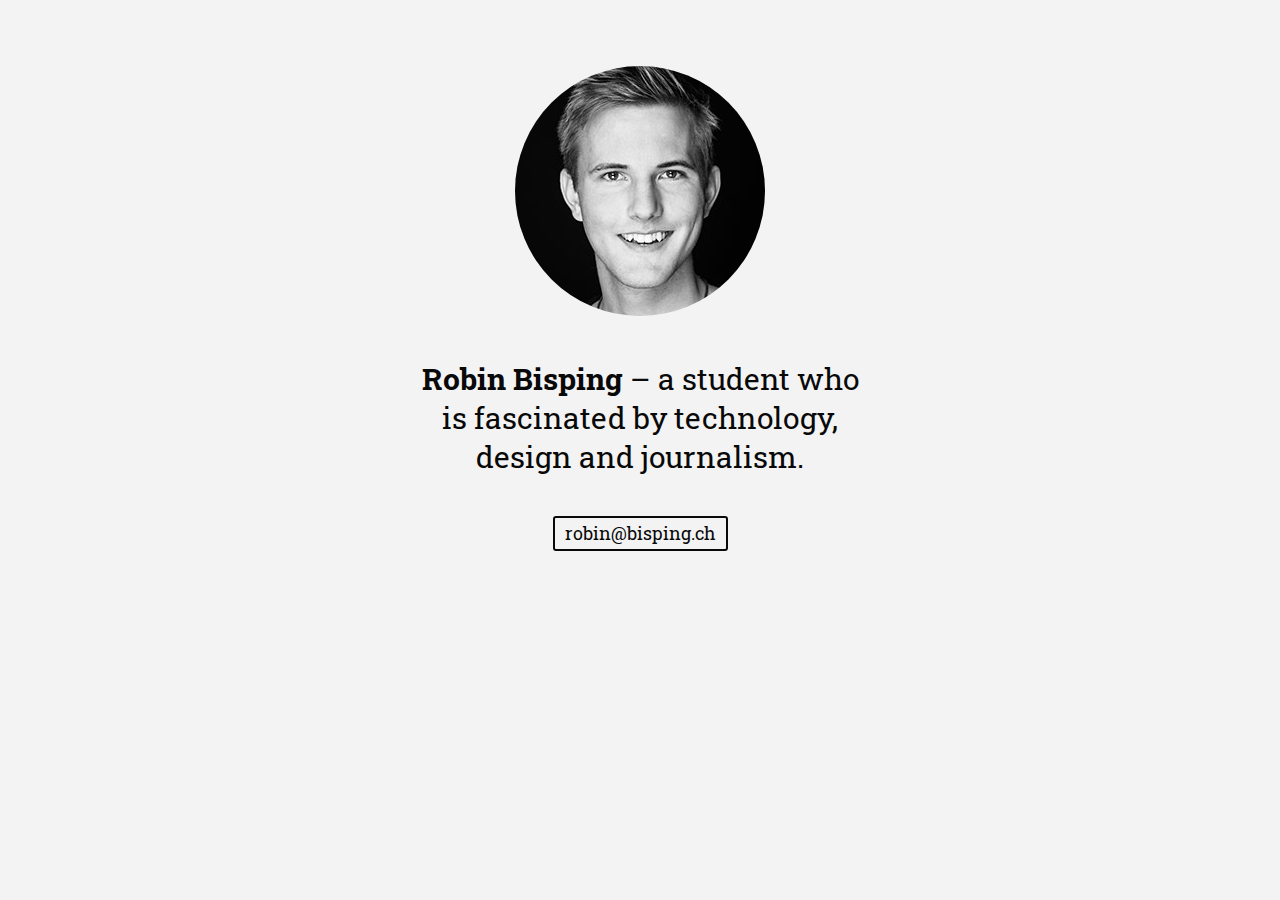
==== index.html @ d9b0ad47 "Exchanges reset.css with normalize.css" ====
<!DOCTYPE html>
<html lang="en">

	<head>
		<meta charset="utf-8">
		<meta http-equiv="X-UA-Compatible" content="IE=edge">
		<meta name="viewport" content="width=device-width, initial-scale=1">
		<meta name="description" content="Robin Bisping, a computer science student who is fascinated by technology, design and journalism.">
		<meta name="keywords" content="Robin,Bisping">
		<meta name="author" content="Robin Bisping">

		<title>Robin Bisping</title>

		<link href="./css/normalize.css" rel="stylesheet" type="text/css">
		<link href="https://fonts.googleapis.com/css?family=Roboto+Slab:400,700" rel="stylesheet" type="text/css">
		<link href="./css/styles.css" rel="stylesheet" type="text/css">

		<link rel="icon" type="image/png" href="./img/favicon.png">

		<script type="text/javascript" language="javascript">
            // Email obfuscator script 2.1 by Tim Williams, University of Arizona
            // Random encryption key feature coded by Andrew Moulden
            // This code is freeware provided these four comment lines remain intact
            // A wizard to generate this code is at http://www.jottings.com/obfuscator/
            coded = "YO0nr@0nVfnrC.ND"
            key = "NCMKvlb4QZ3ifJ6HIzuRox0sjXmnSqU9TB17OW8Vwtkr5hcgAdayL2PFEepYGD"
            shift = coded.length
            link = ""
            for (i = 0; i < coded.length; i++) {
                if (key.indexOf(coded.charAt(i)) == -1) {
                    ltr = coded.charAt(i)
                    link += ltr
                }
                else {
                    ltr = (key.indexOf(coded.charAt(i)) - shift + key.length) % key.length
                    link += key.charAt(ltr)
                }
            }
        </script>
	</head>

	<body>
		<figure>
			<img src="./img/robinbisping.jpg" alt="Portrait of Robin Bisping" title="Portrait of Robin Bisping" />
		</figure>
		<p><b>Robin Bisping</b> &ndash; a student who is fascinated by technology, design and journalism.</p>
		<script type="text/javascript" language="javascript">document.write('<a href="mailto:' + link + '">' + link + '</a>')</script>
        <noscript>You need javascript on to see my email address.</noscript>
	</body>

</html>
---- css/styles.css ----
/* General */
html  {
	padding: 30px 0;
}
body {
	padding: 0 5%;
	background-color: #f3f3f3;
	text-align: center;
	font-family: 'Roboto Slab', sans-serif;
	color: #090909;
}
img {
	height: 150px;
	width: 150px;
	border-radius: 75px;
}
p {
	margin: 40px 0;
	font-size: 24px;
	line-height: 1.3;
}
a {
	display: inline-block;
	padding: 5px 10px;
	border: solid 2px;
	border-radius: 3px;
	text-decoration: none;
	color: inherit;
}

/* Small */
@media (min-width: 768px) {
	html  {
		padding: 40px 0;
	}
	p {
		margin: 40px 20%;
		font-size: 30px;
	}
	img {
		height: 200px;
		width: 200px;
		border-radius:100px;
	}
	a {
		font-size: 18px;
	}
}

/* Medium */
@media (min-width: 992px) {
	html  {
		padding: 50px 0;
	}
}

/* Large */
@media (min-width: 1200px) {
	p {
		margin: 40px 30%;
	}
	img {
		height: 250px;
		width: 250px;
		border-radius:125px;
	}
}
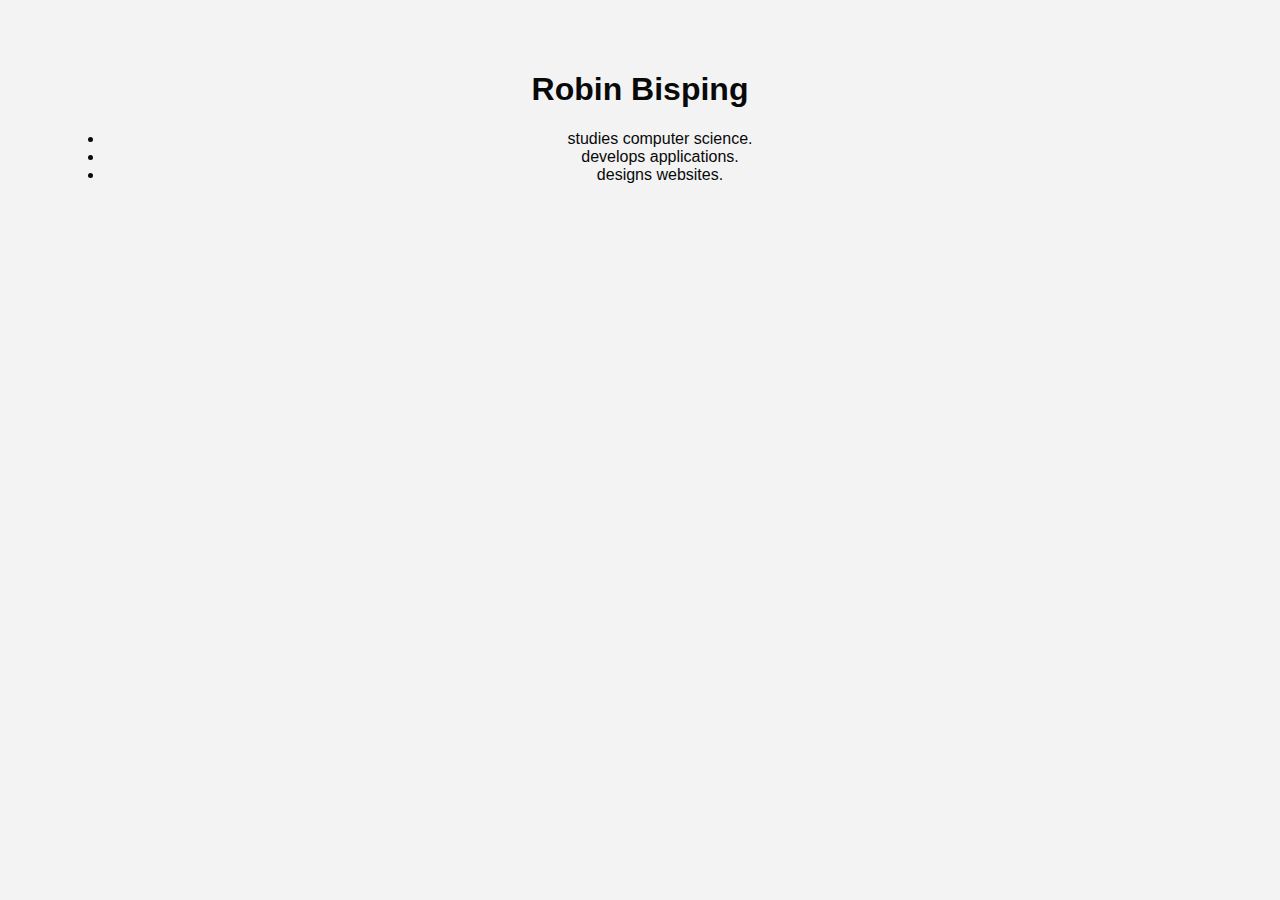
==== commit 02ea8840: "Fixes typo" ====
--- a/index.html
+++ b/index.html
@@ -3,49 +3,31 @@
 
 	<head>
 		<meta charset="utf-8">
-		<meta http-equiv="X-UA-Compatible" content="IE=edge">
-		<meta name="viewport" content="width=device-width, initial-scale=1">
+        <meta name="viewport" content="width=device-width, initial-scale=1, shrink-to-fit=no">
+
 		<meta name="description" content="Robin Bisping, a computer science student who is fascinated by technology, design and journalism.">
 		<meta name="keywords" content="Robin,Bisping">
 		<meta name="author" content="Robin Bisping">
 
 		<title>Robin Bisping</title>
 
-		<link href="./css/normalize.css" rel="stylesheet" type="text/css">
-		<link href="https://fonts.googleapis.com/css?family=Roboto+Slab:400,700" rel="stylesheet" type="text/css">
-		<link href="./css/styles.css" rel="stylesheet" type="text/css">
+        <link rel="icon" type="image/png" href="./img/favicon.png">
 
-		<link rel="icon" type="image/png" href="./img/favicon.png">
+        <link href="https://fonts.googleapis.com/css?family=Playfair+Display:400i,700" rel="stylesheet">
 
-		<script type="text/javascript" language="javascript">
-            // Email obfuscator script 2.1 by Tim Williams, University of Arizona
-            // Random encryption key feature coded by Andrew Moulden
-            // This code is freeware provided these four comment lines remain intact
-            // A wizard to generate this code is at http://www.jottings.com/obfuscator/
-            coded = "YO0nr@0nVfnrC.ND"
-            key = "NCMKvlb4QZ3ifJ6HIzuRox0sjXmnSqU9TB17OW8Vwtkr5hcgAdayL2PFEepYGD"
-            shift = coded.length
-            link = ""
-            for (i = 0; i < coded.length; i++) {
-                if (key.indexOf(coded.charAt(i)) == -1) {
-                    ltr = coded.charAt(i)
-                    link += ltr
-                }
-                else {
-                    ltr = (key.indexOf(coded.charAt(i)) - shift + key.length) % key.length
-                    link += key.charAt(ltr)
-                }
-            }
-        </script>
+		<link href="./css/normalize.css" rel="stylesheet">
+		<link href="./css/styles.css" rel="stylesheet">
 	</head>
 
 	<body>
-		<figure>
-			<img src="./img/robinbisping.jpg" alt="Portrait of Robin Bisping" title="Portrait of Robin Bisping" />
-		</figure>
-		<p><b>Robin Bisping</b> &ndash; a student who is fascinated by technology, design and journalism.</p>
-		<script type="text/javascript" language="javascript">document.write('<a href="mailto:' + link + '">' + link + '</a>')</script>
-        <noscript>You need javascript on to see my email address.</noscript>
+        <main>
+            <h1>Robin Bisping</h1>
+            <ul>
+                <li>studies computer science.</li>
+                <li>develops applications.</li>
+                <li>designs websites.</li>
+            </ul>
+        </main>
 	</body>
 
 </html>
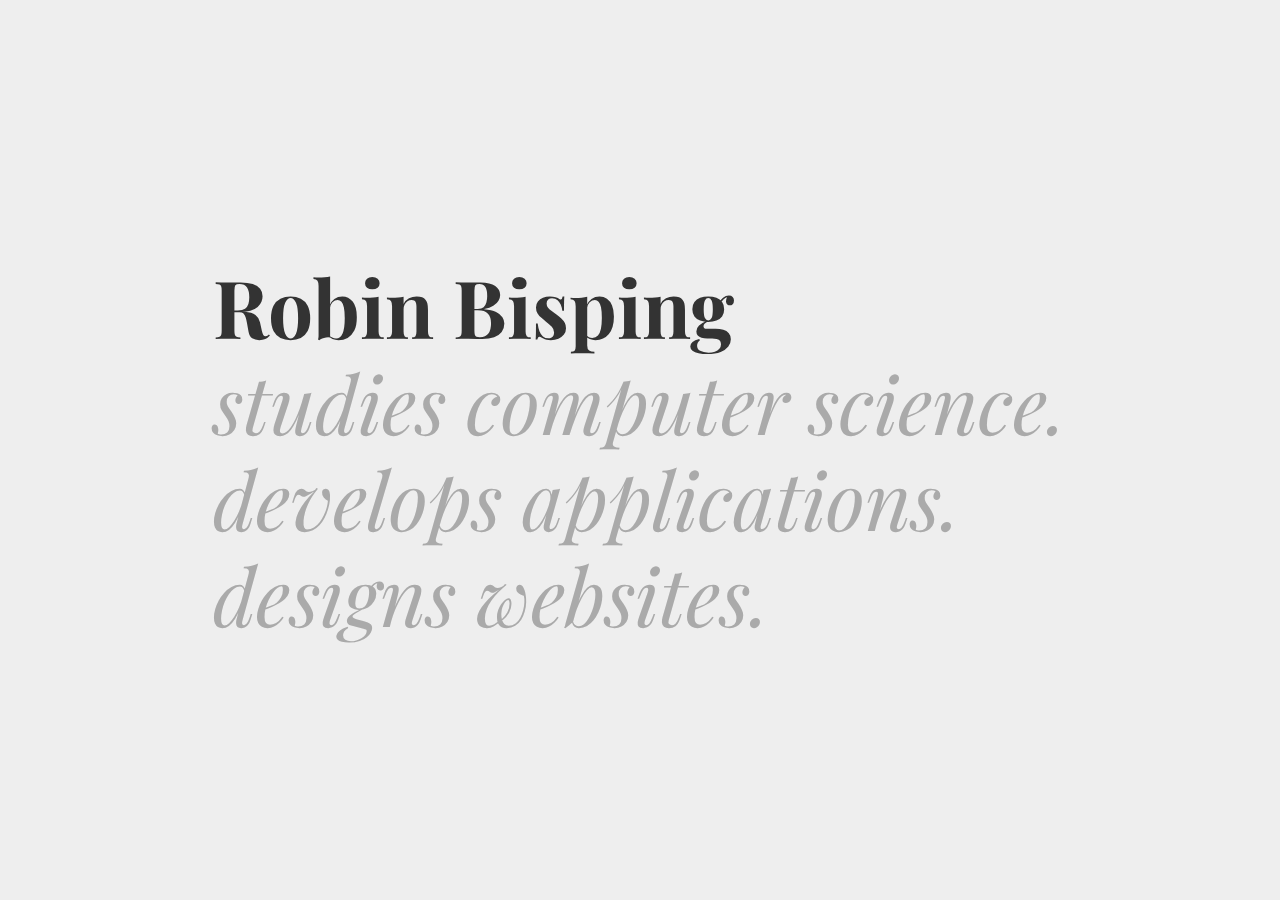
==== commit 527fb4ab: "Folder and file renaming, remove hover effect" ====
--- a/index.html
+++ b/index.html
@@ -11,12 +11,12 @@
 
 		<title>Robin Bisping</title>
 
-        <link rel="icon" type="image/png" href="./img/favicon.png">
+        <link rel="icon" type="image/png" href="./images/favicon.png">
 
         <link href="https://fonts.googleapis.com/css?family=Playfair+Display:400i,700" rel="stylesheet">
 
-		<link href="./css/normalize.css" rel="stylesheet">
-		<link href="./css/styles.css" rel="stylesheet">
+		<link href="./styles/normalize.css" rel="stylesheet">
+		<link href="./styles/main.css" rel="stylesheet">
 	</head>
 
 	<body>
--- a/styles/main.css
+++ b/styles/main.css
@@ -0,0 +1,52 @@
+html, body {
+    height: 100%;
+}
+
+body {
+    display: flex;
+    align-items: center;
+    justify-content: center;
+    background-color: #eee;
+    font-family: 'Playfair Display', serif;
+    line-height: 1.3;
+    color: #333;
+}
+
+main {
+    padding: 10px;
+}
+
+ul {
+    margin: 0;
+    padding: 0;
+}
+
+h1 {
+    margin: 0;
+    font-size: 2rem;
+}
+
+li {
+    list-style: none;
+    font-size: 2rem;
+    font-style: italic;
+    color: #aaa;
+}
+
+
+@media (min-width: 600px) {
+    body {
+        line-height: 1.2;
+    }
+
+    h1, li {
+        font-size: 3rem;
+    }
+}
+
+
+@media (min-width: 1000px) {
+    h1, li {
+        font-size: 5rem;
+    }
+}
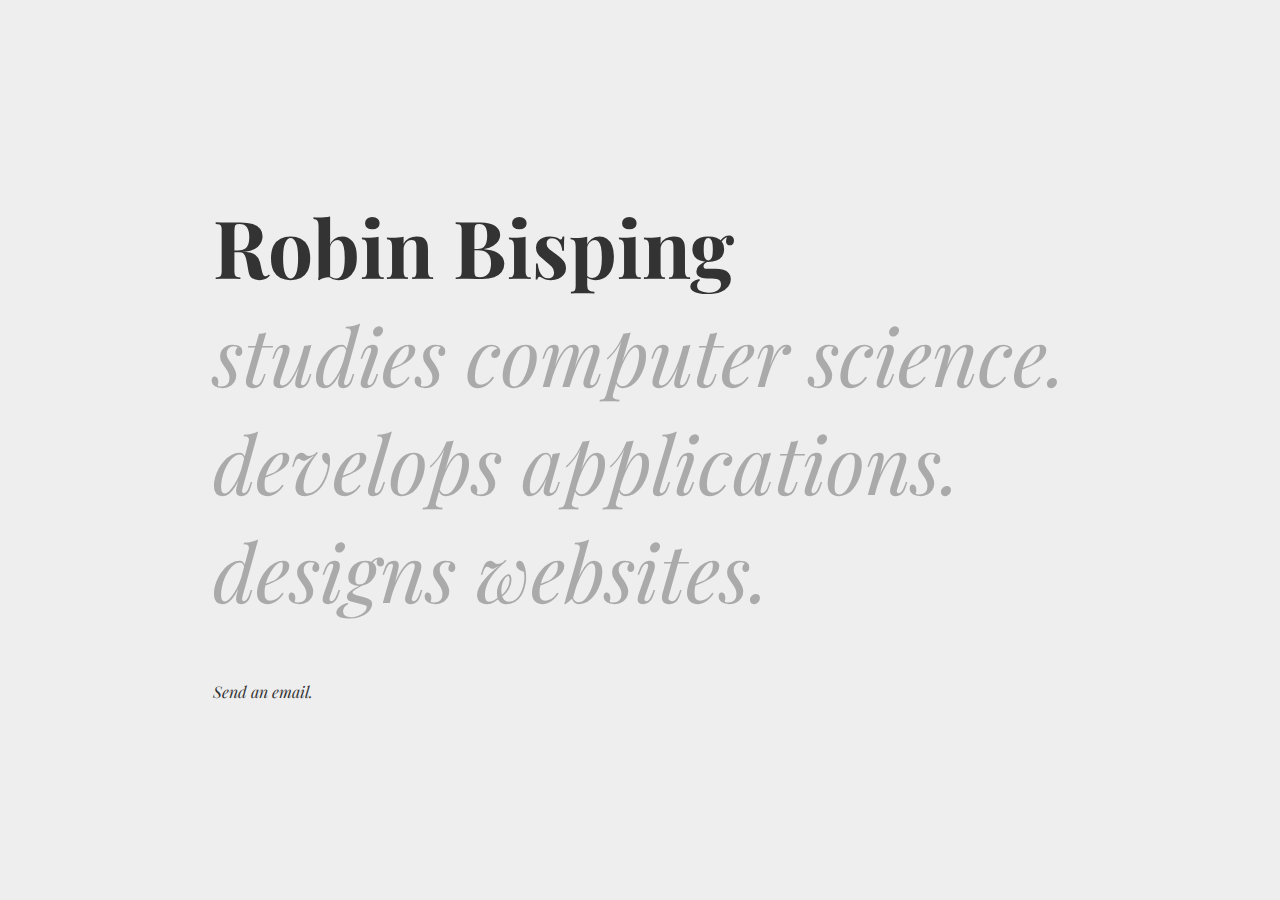
==== commit 2c1c586b: "Adds email link, adjusts styles" ====
--- a/index.html
+++ b/index.html
@@ -27,6 +27,7 @@
                 <li>develops applications.</li>
                 <li>designs websites.</li>
             </ul>
+            <a href="#">Send an email.</a>
         </main>
 	</body>
 
--- a/styles/main.css
+++ b/styles/main.css
@@ -8,7 +8,7 @@
     justify-content: center;
     background-color: #eee;
     font-family: 'Playfair Display', serif;
-    line-height: 1.3;
+    line-height: 1.2;
     color: #333;
 }
 
@@ -27,10 +27,23 @@
 }
 
 li {
+    margin-top: .75rem;
     list-style: none;
     font-size: 2rem;
     font-style: italic;
     color: #aaa;
+}
+
+a {
+    display: inline-block;
+    font-style: italic;
+    text-decoration: none;
+    color: #333;
+    margin-top: 3rem;
+}
+
+a:hover, a:active, a:focus {
+    text-decoration: underline;
 }
 
 
@@ -42,6 +55,10 @@
     h1, li {
         font-size: 3rem;
     }
+
+    a {
+        margin-top: 3.5rem;
+    }
 }
 
 
@@ -49,4 +66,8 @@
     h1, li {
         font-size: 5rem;
     }
+
+    a {
+        margin-top: 4rem;
+    }
 }
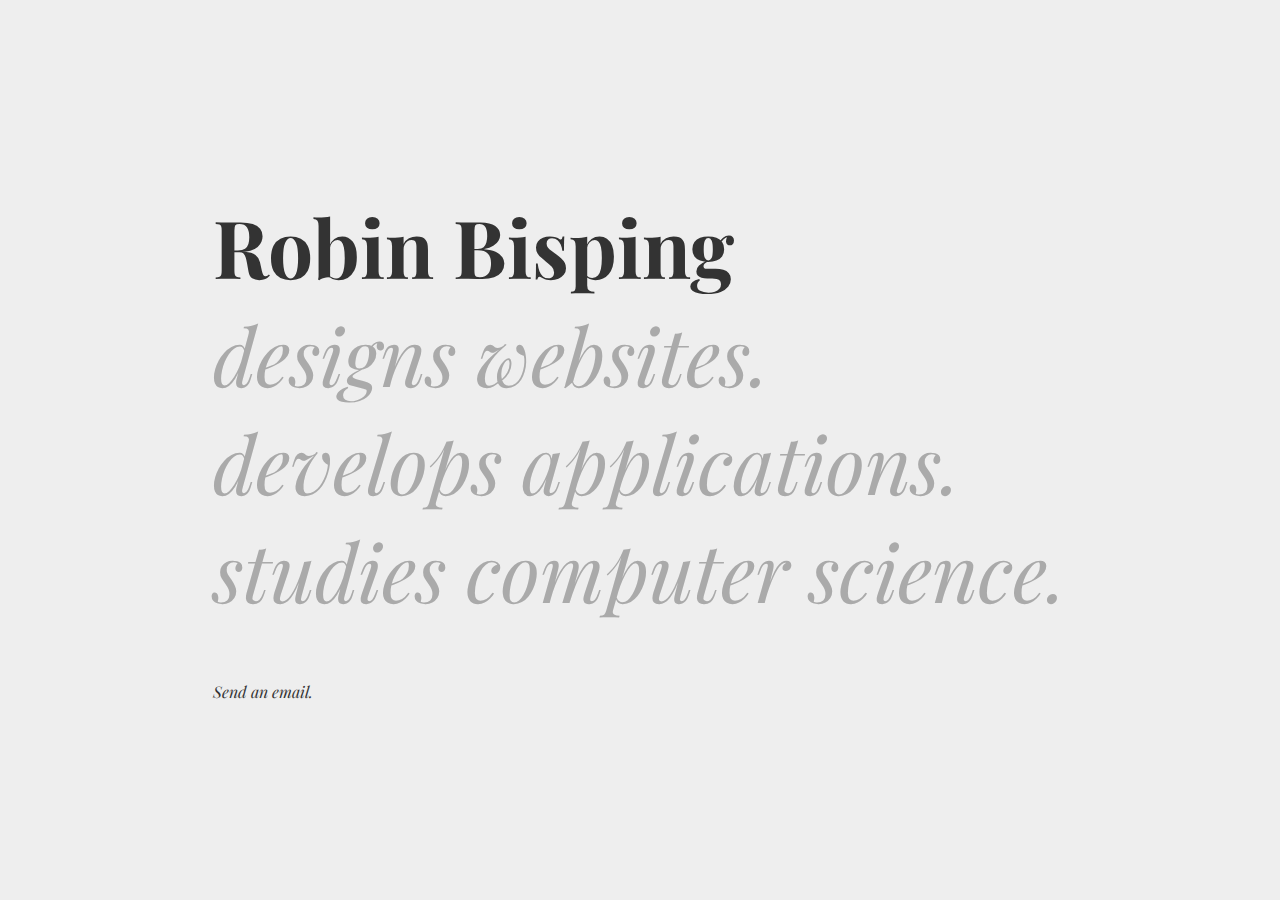
==== commit c67a383f: "Reorders descriptions" ====
--- a/index.html
+++ b/index.html
@@ -17,17 +17,19 @@
 
 		<link href="./styles/normalize.css" rel="stylesheet">
 		<link href="./styles/main.css" rel="stylesheet">
+
+        <script src="./scripts/obfuscator.js"></script>
 	</head>
 
 	<body>
         <main>
             <h1>Robin Bisping</h1>
             <ul>
+                <li>designs websites.</li>
+                <li>develops applications.</li>
                 <li>studies computer science.</li>
-                <li>develops applications.</li>
-                <li>designs websites.</li>
             </ul>
-            <a href="#">Send an email.</a>
+            <a onclick="openEmailClient()">Send an email. <noscript>Requires javascript.</noscript></a>
         </main>
 	</body>
 
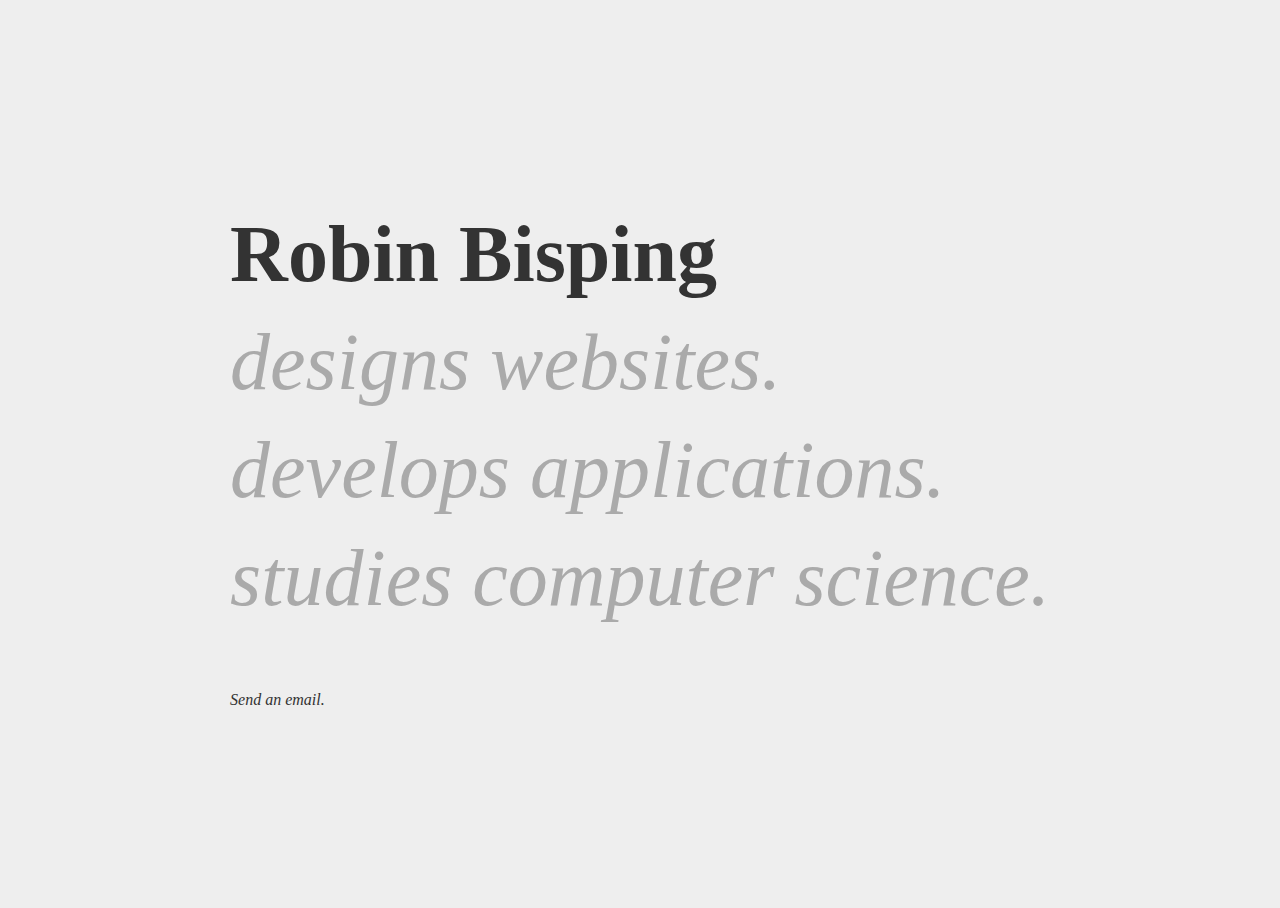
==== commit 25d6fa1e: "Removes obfuscation" ====
--- a/index.html
+++ b/index.html
@@ -2,6 +2,7 @@
 <html lang="en">
 
 	<head>
+
 		<meta charset="utf-8">
         <meta name="viewport" content="width=device-width, initial-scale=1, shrink-to-fit=no">
 
@@ -13,24 +14,26 @@
 
         <link rel="icon" type="image/png" href="./images/favicon.png">
 
-        <link href="https://fonts.googleapis.com/css?family=Playfair+Display:400i,700" rel="stylesheet">
-
-		<link href="./styles/normalize.css" rel="stylesheet">
 		<link href="./styles/main.css" rel="stylesheet">
 
-        <script src="./scripts/obfuscator.js"></script>
 	</head>
 
 	<body>
+
         <main>
+
             <h1>Robin Bisping</h1>
+
             <ul>
                 <li>designs websites.</li>
                 <li>develops applications.</li>
                 <li>studies computer science.</li>
             </ul>
-            <a onclick="openEmailClient()">Send an email. <noscript>Requires javascript.</noscript></a>
+
+            <a href="mailto:contact@robinbisping.com">Send an email.</a>
+
         </main>
+
 	</body>
 
 </html>
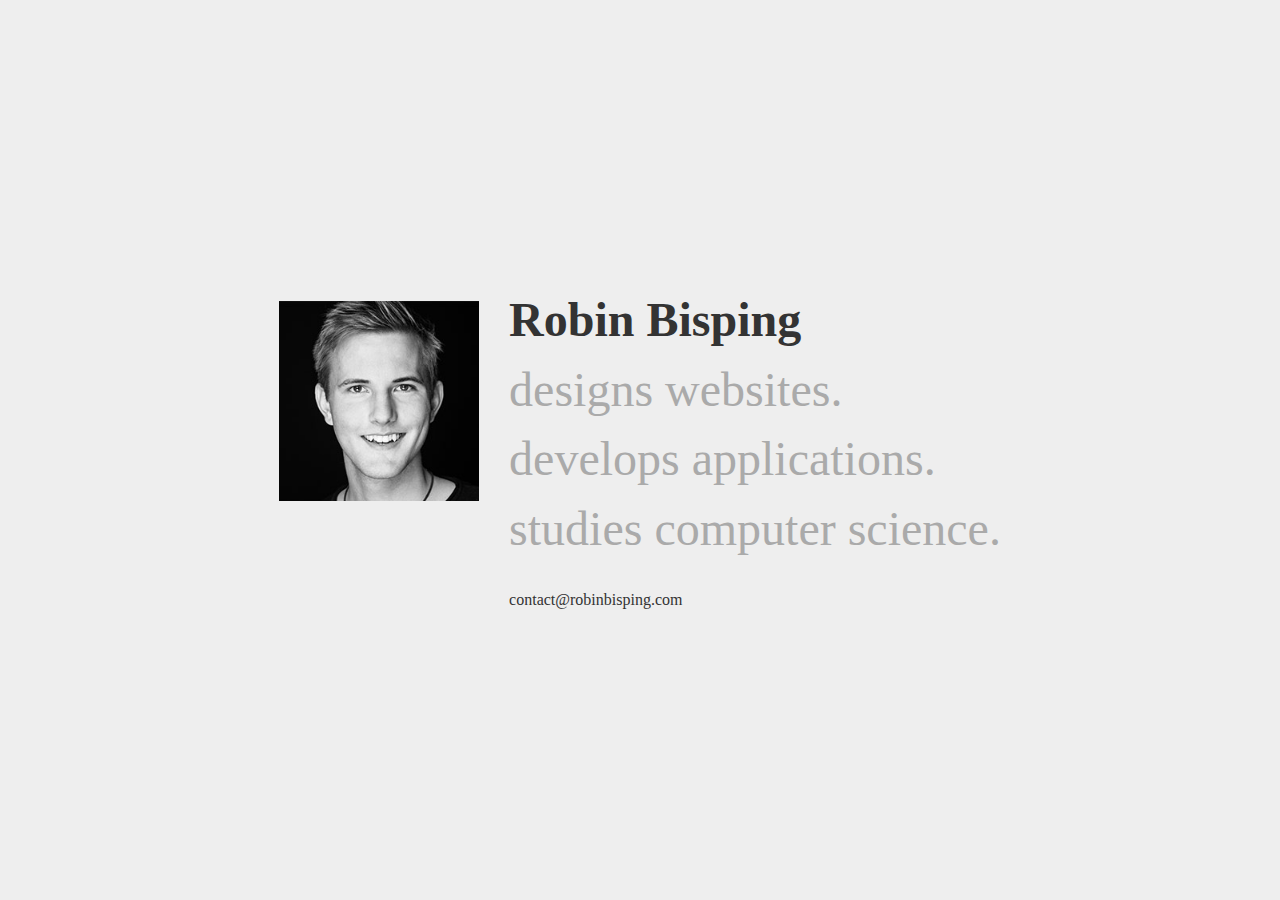
==== commit 7fe22fb6: "Adds portrait picture" ====
--- a/index.html
+++ b/index.html
@@ -21,16 +21,22 @@
 	<body>
 
         <main>
+            
+            <div>
+                <img src="./images/robinbisping.jpg" alt="Portrait of Robin Bisping">
+            </div>
 
-            <h1>Robin Bisping</h1>
+            <div>
+                <h1>Robin Bisping</h1>
 
-            <ul>
-                <li>designs websites.</li>
-                <li>develops applications.</li>
-                <li>studies computer science.</li>
-            </ul>
+                <ul>
+                    <li>designs websites.</li>
+                    <li>develops applications.</li>
+                    <li>studies computer science.</li>
+                </ul>
 
-            <a href="mailto:contact@robinbisping.com">Send an email.</a>
+                <a href="mailto:contact@robinbisping.com">contact@robinbisping.com</a>
+            </div>
 
         </main>
 
--- a/styles/main.css
+++ b/styles/main.css
@@ -1,13 +1,13 @@
 html, body {
     height: 100%;
+    margin: 0;
 }
 
 body {
     display: flex;
-    align-items: center;
     justify-content: center;
     background-color: #eee;
-    font-family: 'Playfair Display', serif;
+    font-family: serif;
     line-height: 1.2;
     color: #333;
 }
@@ -21,6 +21,12 @@
     padding: 0;
 }
 
+img {
+    height: 200px;
+    width: 200px;
+    margin-bottom: 1rem;
+}
+
 h1 {
     margin: 0;
     font-size: 2rem;
@@ -30,44 +36,60 @@
     margin-top: .75rem;
     list-style: none;
     font-size: 2rem;
-    font-style: italic;
     color: #aaa;
 }
 
 a {
     display: inline-block;
-    font-style: italic;
+    margin-top: 2rem;
     text-decoration: none;
     color: #333;
-    margin-top: 3rem;
 }
 
 a:hover, a:active, a:focus {
     text-decoration: underline;
 }
 
-
 @media (min-width: 600px) {
     body {
-        line-height: 1.2;
+        align-items: center;
     }
 
     h1, li {
         font-size: 3rem;
+    }
+}
+
+@media (min-width: 900px) {
+    main {
+        display: flex;
+    }
+
+    div {
+        margin: 0 15px;
+    }
+
+    img {
+        margin-top: 10px;
+    }
+}
+
+@media (min-width: 1400px) {
+    div {
+        margin: 0 20px;
+    }
+
+    img {
+        height: 250px;
+        width: 250px;
+        margin-top: 20px;
+    }
+
+    h1, li {
+        font-size: 5rem;
     }
 
     a {
         margin-top: 3.5rem;
     }
 }
-
-
-@media (min-width: 1000px) {
-    h1, li {
-        font-size: 5rem;
-    }
-
-    a {
-        margin-top: 4rem;
-    }
-}
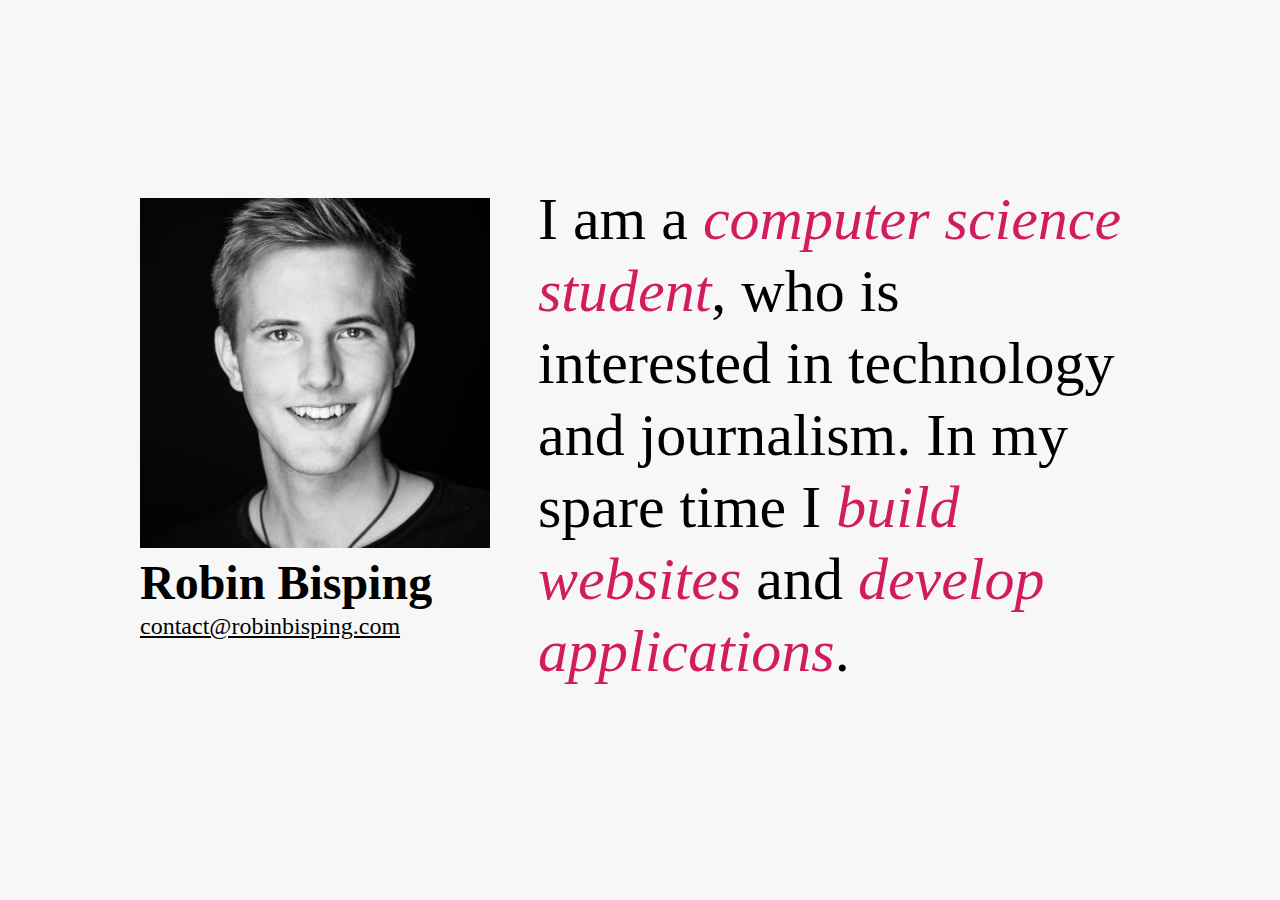
==== commit fba7bf72: "Modified website" ====
--- a/index.html
+++ b/index.html
@@ -1,45 +1,34 @@
 <!DOCTYPE html>
 <html lang="en">
 
-	<head>
+<head>
+    <meta charset="utf-8">
+    <meta name="viewport" content="width=device-width, initial-scale=1, shrink-to-fit=no">
+    <meta name="description" content="Robin Bisping is a computer science student, who is interested in technology and journalism. He builds websites and develops applications.">
+    <meta name="keywords" content="Robin,Bisping">
+    <meta name="author" content="Robin Bisping">
 
-		<meta charset="utf-8">
-        <meta name="viewport" content="width=device-width, initial-scale=1, shrink-to-fit=no">
+    <title>Robin Bisping</title>
 
-		<meta name="description" content="Robin Bisping, a computer science student who is fascinated by technology, design and journalism.">
-		<meta name="keywords" content="Robin,Bisping">
-		<meta name="author" content="Robin Bisping">
+    <link rel="stylesheet" href="./styles/main.css">
+</head>
 
-		<title>Robin Bisping</title>
+<body>
+<main>
+    <div id="about">
+        <img src="./images/robinbisping.jpg" alt="Portrait of Robin Bisping">
+        <h1>Robin Bisping</h1>
+        <p>
+            <a href="mailto:contact@robinbisping.com">contact@robinbisping.com</a>
+        </p>
+    </div>
+    <div id="description">
+        <p>
+            I am a <em>computer science student</em>, who is interested in technology and journalism. In my spare time
+            I <em>build websites</em> and <em>develop applications</em>.
+        </p>
+    </div>
+</main>
+</body>
 
-        <link rel="icon" type="image/png" href="./images/favicon.png">
-
-		<link href="./styles/main.css" rel="stylesheet">
-
-	</head>
-
-	<body>
-
-        <main>
-            
-            <div>
-                <img src="./images/robinbisping.jpg" alt="Portrait of Robin Bisping">
-            </div>
-
-            <div>
-                <h1>Robin Bisping</h1>
-
-                <ul>
-                    <li>designs websites.</li>
-                    <li>develops applications.</li>
-                    <li>studies computer science.</li>
-                </ul>
-
-                <a href="mailto:contact@robinbisping.com">contact@robinbisping.com</a>
-            </div>
-
-        </main>
-
-	</body>
-
-</html>
+</html>--- a/styles/main.css
+++ b/styles/main.css
@@ -1,95 +1,99 @@
-html, body {
-    height: 100%;
-    margin: 0;
-}
-
-body {
-    display: flex;
-    justify-content: center;
-    background-color: #eee;
-    font-family: serif;
-    line-height: 1.2;
-    color: #333;
-}
-
-main {
-    padding: 10px;
-}
-
-ul {
-    margin: 0;
-    padding: 0;
-}
-
-img {
-    height: 200px;
-    width: 200px;
-    margin-bottom: 1rem;
-}
-
-h1 {
-    margin: 0;
-    font-size: 2rem;
-}
-
-li {
-    margin-top: .75rem;
-    list-style: none;
-    font-size: 2rem;
-    color: #aaa;
-}
-
-a {
-    display: inline-block;
-    margin-top: 2rem;
-    text-decoration: none;
-    color: #333;
-}
-
-a:hover, a:active, a:focus {
-    text-decoration: underline;
-}
-
-@media (min-width: 600px) {
-    body {
-        align-items: center;
-    }
-
-    h1, li {
-        font-size: 3rem;
-    }
-}
-
-@media (min-width: 900px) {
-    main {
-        display: flex;
-    }
-
-    div {
-        margin: 0 15px;
-    }
-
-    img {
-        margin-top: 10px;
-    }
-}
-
-@media (min-width: 1400px) {
-    div {
-        margin: 0 20px;
-    }
-
-    img {
-        height: 250px;
-        width: 250px;
-        margin-top: 20px;
-    }
-
-    h1, li {
-        font-size: 5rem;
-    }
-
-    a {
-        margin-top: 3.5rem;
-    }
-}
+html,
+body,
+h1,
+h2,
+p {
+  margin: 0;
+  padding: 0;
+}
+
+html, body {
+  box-sizing: border-box;
+  height: 100%;
+}
+
+body {
+  padding: 1rem;
+  background-color: #f7f7f7;
+}
+@media (min-width: 1000px) {
+  body {
+    display: flex;
+    justify-content: center;
+    align-items: center;
+  }
+}
+
+main {
+  display: grid;
+  grid-gap: 1em;
+  margin-bottom: 1rem;
+}
+@media (min-width: 1000px) {
+  main {
+    width: 1000px;
+    grid-template-columns: min-content auto;
+    grid-gap: 2em;
+  }
+}
+@media (min-width: 1500px) {
+  main {
+    width: 1500px;
+    grid-gap: 3em;
+  }
+}
+
+img {
+  width: 100%;
+  max-width: 400px;
+}
+@media (min-width: 1000px) {
+  img {
+    width: 350px;
+  }
+}
+@media (min-width: 1500px) {
+  img {
+    width: 400px;
+  }
+}
+
+body {
+  font-family: serif;
+  font-size: 1.5rem;
+  line-height: 1.2;
+  color: black;
+}
+
+h1 {
+  white-space: nowrap;
+  font-size: 2em;
+}
+
+a {
+  color: black;
+}
+
+a:hover, a:active, a:focus {
+  color: gray;
+}
+
+#description p {
+  font-size: 1.5em;
+}
+@media (min-width: 1000px) {
+  #description p {
+    margin-top: -0.25em;
+    font-size: 2.5em;
+  }
+}
+@media (min-width: 1500px) {
+  #description p {
+    font-size: 3em;
+  }
+}
+#description em {
+  color: #d11d5f;
+}
+
+/*# sourceMappingURL=main.css.map */
